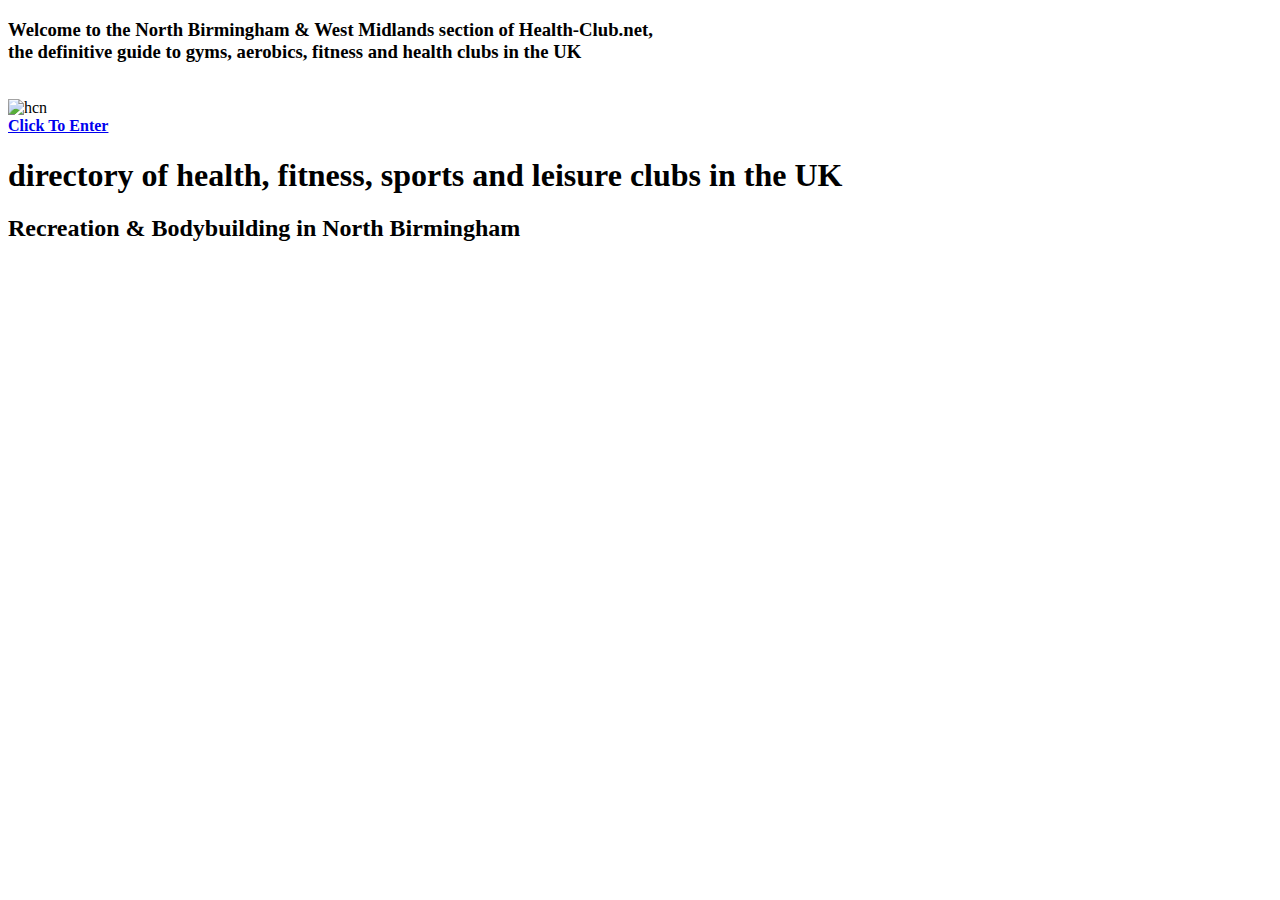
==== index.html @ 2d4096c5 "Add files via upload" ====
<!DOCTYPE html>
<html>
<head>
<meta charset="utf-8">
<link rel="stylesheet" type="text/css" href="css/font-awesome.css">
<link rel="stylesheet" type="text/css" href="css/bootstrap.css">
<link rel="stylesheet" type="text/css" href="css/style.css">
	<title>airbnb</title>
</head>
<header>
	<h3>
Welcome to the North Birmingham & West Midlands section of Health-Club.net,
<br>the definitive guide to gyms, aerobics, fitness and health clubs in the UK
</h3>
</header>
<body>
<article class="text-center">


 <div class="wrapper">
  
<img src="images/photo.jpg" alt="" class="img-profile1">

<img src="images/photo 1.jpg" alt="" class="img-profile">

</div>

    <img src="images/hcn-logo.gif" alt="hcn" class="img-logo">
    <div>
<a href="#"><strong>Click To Enter</strong></a>
 </div>



<h1>directory of health, fitness, sports and leisure clubs in the UK</h1>
<h2>Recreation & Bodybuilding in North Birmingham</h2>
</article>
<img src="images/icon.gif" alt="" class="img-icon">
<img src="images/icon.gif" alt="" class="img-icon1">
</body>
</html>
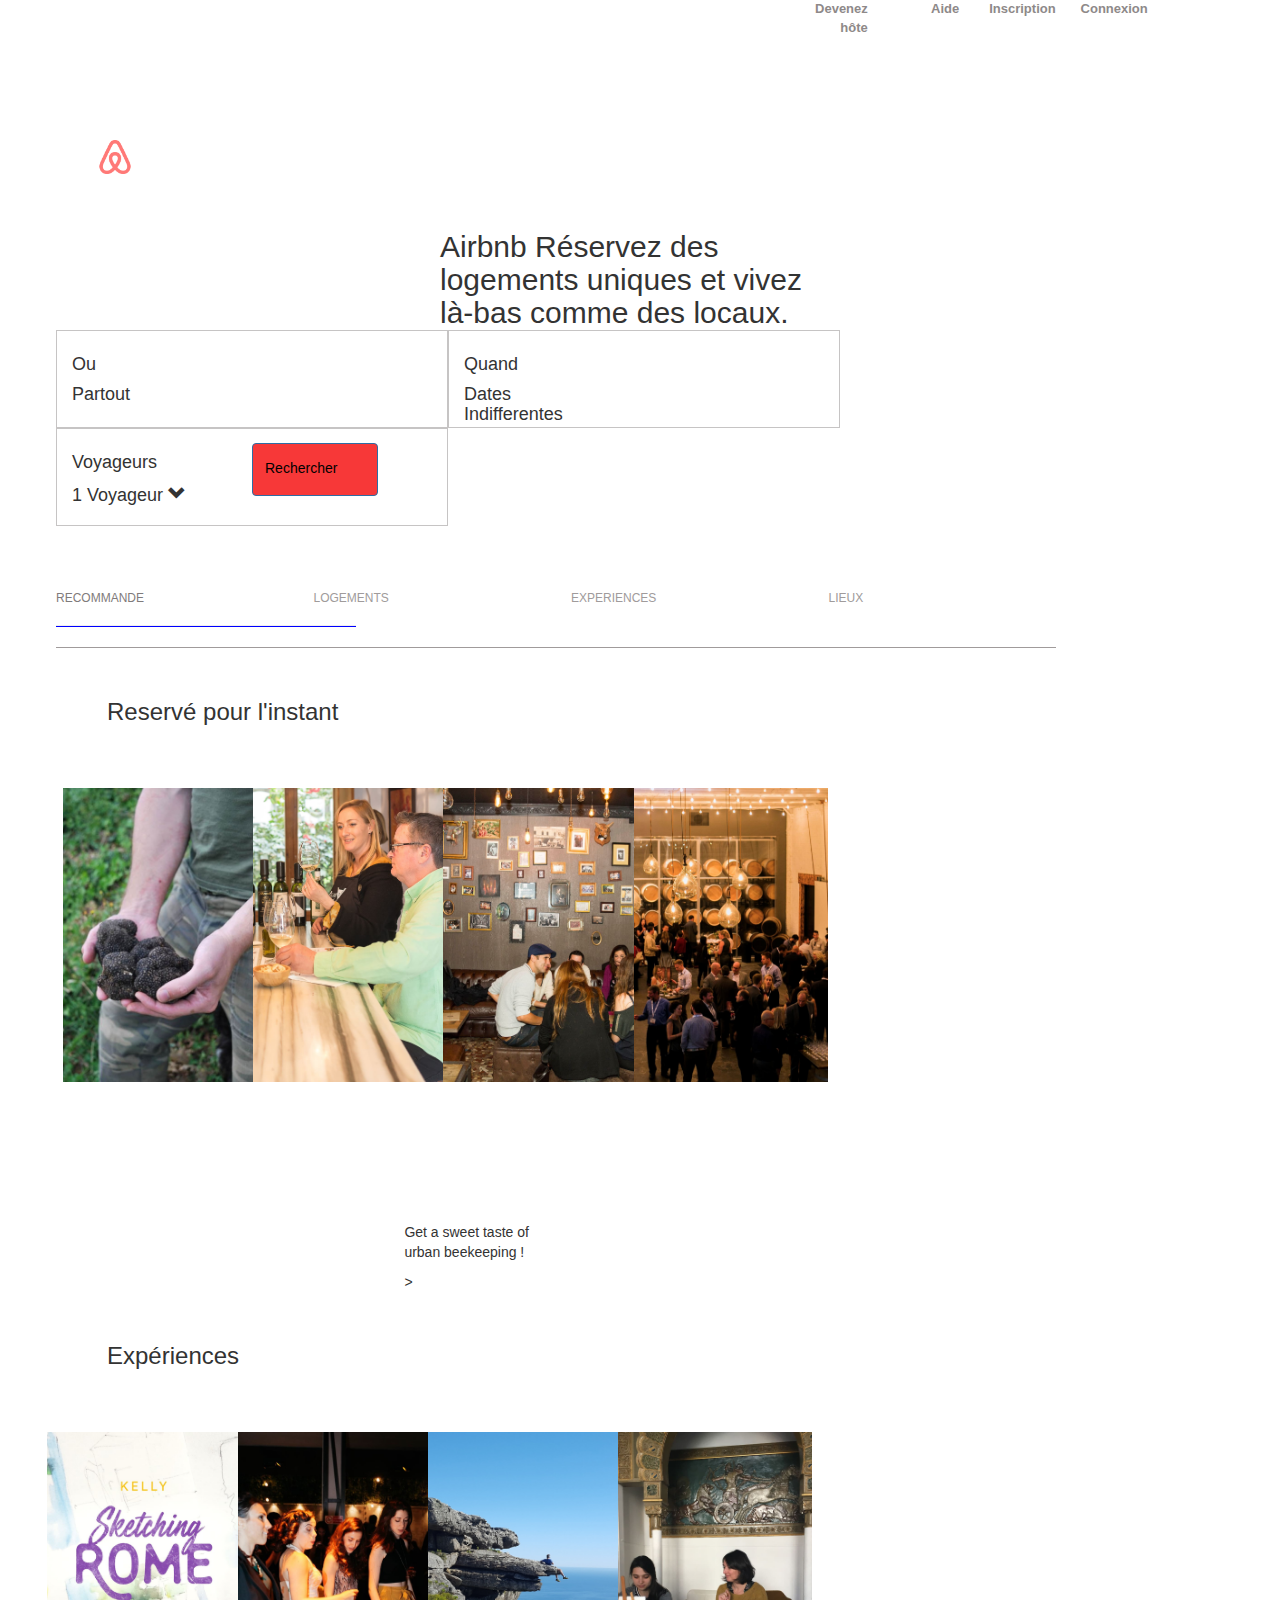
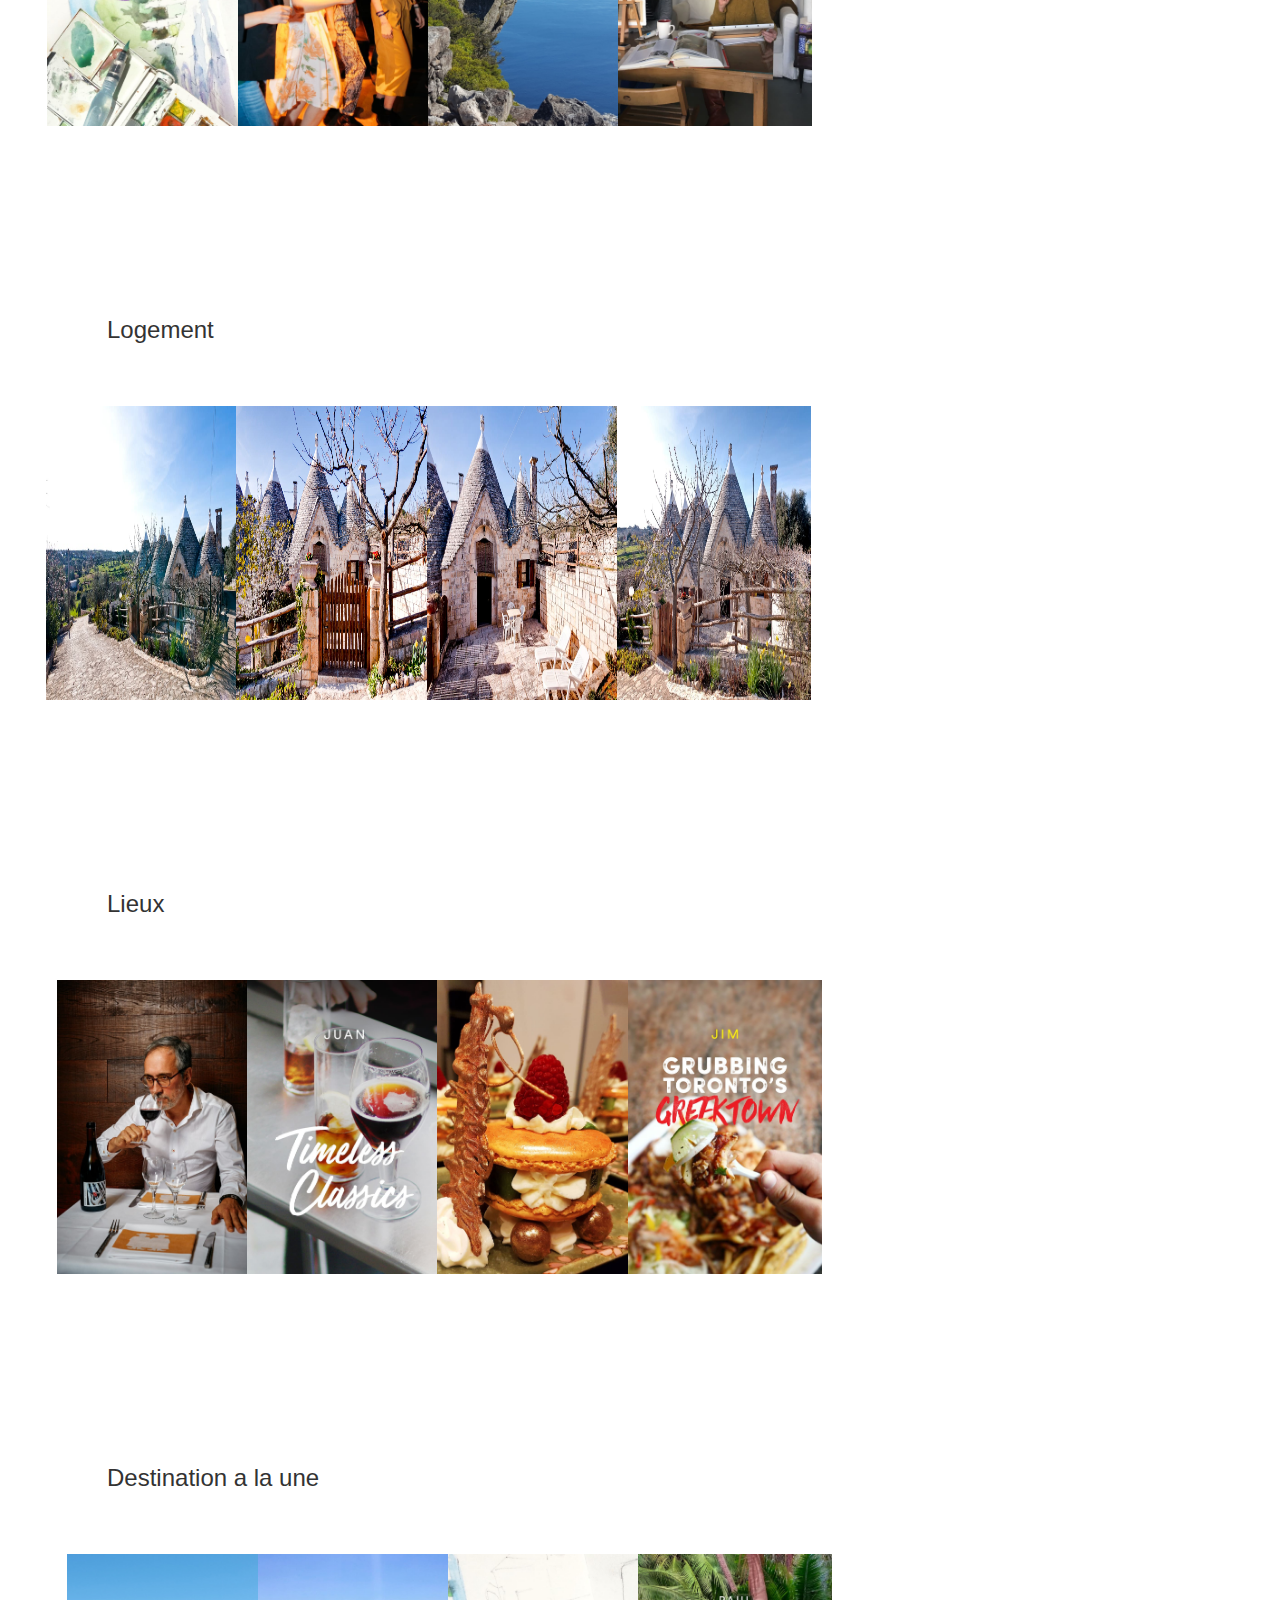
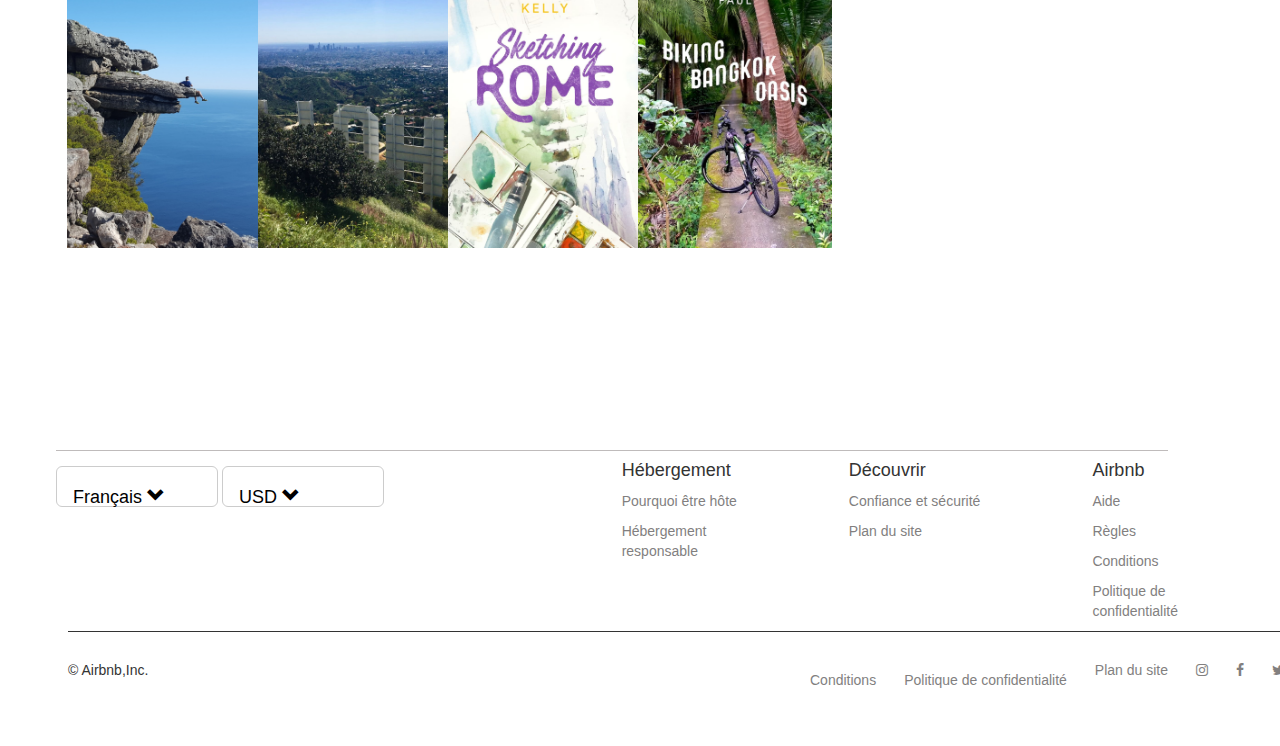
==== commit cb8bcb54: "v1" ====
--- a/index.html
+++ b/index.html
@@ -1,41 +1,249 @@
 <!DOCTYPE html>
 <html>
 <head>
-<meta charset="utf-8">
-<link rel="stylesheet" type="text/css" href="css/font-awesome.css">
-<link rel="stylesheet" type="text/css" href="css/bootstrap.css">
-<link rel="stylesheet" type="text/css" href="css/style.css">
-	<title>airbnb</title>
+	<title></title>
+	<link rel="stylesheet" type="text/css" href="css/font-awesome.css">
+	<link rel="stylesheet" type="text/css" href="css/bootstrap.css">
+	<link rel="stylesheet" type="text/css" href="css/style.css">
 </head>
+<div class="navbar-header">
+      <a class="navbar-Airbnb" href="#">
+        <img alt="Airbnb" src="images/images.png" width="90">
+      </a>
 <header>
-	<h3>
-Welcome to the North Birmingham & West Midlands section of Health-Club.net,
-<br>the definitive guide to gyms, aerobics, fitness and health clubs in the UK
-</h3>
+
+	  <div class="row">
+	  <div class="vertical-inline">
+	  
+	  <div class="col-lg-3">
+	  <label><a href=""></a>Devenez hôte</label>
+	  </div>
+	   <div class="col-lg-3">
+	   <label><a href=""></a>Aide</label>
+      </div>
+      <div class="col-lg-3">
+     <label> <a href=""></a>Inscription</label>
+      </div>
+
+      <div class="col-lg-3">
+      <label><a href=""></a>Connexion</label>
+      </div>
+    </div>
+    </div>
 </header>
+
 <body>
-<article class="text-center">
-
-
- <div class="wrapper">
+<article>
+	<h1>Airbnb Réservez des<br> logements uniques et vivez <br>là-bas comme des locaux.</h1>
+	<div class="container">
+	<div class="row">
+        <div class="col-lg-3">
+        <h4>Ou<br><h4>Partout</h4></h4>
+        </div>
+
+</div>
+</div>
+</article>
+
+<article>
+<div class="container">
+	<div class="row">
+        <div class="col-lg-3">
+       <h4> Quand<br> <h4>Dates Indifferentes</h4></h4>
+        </div>
+
+</div>
+</div>
+</article>
+
+<article>
+<div class="container">
+	<div class="row">
+        <div class="col-lg-6">
+        <h4>Voyageurs<br><h4> 1 Voyageur <span class="glyphicon glyphicon-chevron-down"></span></h4></h4></div>
+        <button type="button" class="btn btn-primary">Rechercher</button>
+</div>
+</div>
+</article>
+
+<div class="menu">
+<div class="row">
+  <div class="col-sm-3">
+<h5><a href="" id="rec">RECOMMANDE<hr></a></h5>
+</div>
+<div class="col-sm-3">
+<h5>LOGEMENTS</h5>
+</div>
+<div class="col-sm-3">
+<h5>EXPERIENCES</h5>
+</div>
+<div class="col-sm-3">
+<h5>LIEUX</h5>
+</div>
+</div>
+</div>
+
+  <h3 id="res">Reservé pour l'instant</h3> 
+  <section class="row">   
+     <div class="col-lg-2">
+    <img src="images/argile.jpg" width="250" height="350" ><p> Get a sweet taste of urban beekeeping !</p> >
+     
+     </div>
+
+     <div class="col-lg-2">
+     <img src="images/couple.jpg" width="250" height="350" >
+    </div>
+    <div class="col-lg-2">
+    <img src="images/rencontre.jpg" width="250" height="350">
+    </div>
+    <div class="col-lg-2">
+     <img src="images/boite.jpg" width="250" height="350">   
+</div>
+</div>
+    </section>
+
+   <h3 id="exp">Expériences</h3> 
+  <section class="row">  
+     <div class="col-lg-2">
+     <img src="images/rome.jpg" width="250" height="350">
+     </div>
+     <div class="col-lg-2">
+     <img src="images/danse.jpg" width="250" height="350">
+     </div>
+     <div class="col-lg-2">
+     <img src="images/grotte.jpg" width="250" height="350">
+     </div>
+      <div class="col-lg-2">
+     <img src="images/music.jpg" width="250" height="350">
+     </div>
+    
+  </section>     
+
+   <h3 id="log">Logement</h3> 
+  <section class="row">  
+     <div class="col-lg-2">
+     <img src="images/nuage.jpg" width="250" height="350">
+     </div>
+     <div class="col-lg-2">
+     <img src="images/village.jpg" width="250" height="350">
+     </div>
+     <div class="col-lg-2">
+     <img src="images/cabane.jpg" width="250" height="350">
+     </div>
+      <div class="col-lg-2">
+     <img src="images/case.jpg" width="250" height="350">
+     </div>
+     
+  </section>     
+ 
+   
+ <h3 id="lieu">Lieux</h3> 
+  <section class="row">  
+     <div class="col-lg-2">
+     <img src="images/vin.jpg" width="250" height="350">
+     </div>
+     <div class="col-lg-2">
+     <img src="images/time.jpg" width="250" height="350">
+     </div>
+     <div class="col-lg-2">
+     <img src="images/gateau.jpg" width="250" height="350">
+     </div>
+      <div class="col-lg-2">
+     <img src="images/creme.jpg" width="250" height="350">
+     </div>
+  </section>
+
+      <h3 id="dest">Destination a la une</h3> 
+  <section class="row">  
+     <div class="col-lg-2">
+     <img src="images/grotte.jpg" width="250" height="350">
+     </div>
+     <div class="col-lg-2">
+     <img src="images/feuille.jpg" width="250" height="350">
+     </div>
+     <div class="col-lg-2">
+     <img src="images/rome.jpg" width="250" height="350">
+     </div>
+      <div class="col-lg-2">
+     <img src="images/velo.jpg" width="250" height="350">
+     </div>
+  </section>
+
+<div class="containers">
+<div class="row">
+<div class="col-lg-6">
+<div class="btn-group">
+  <button class="pull-right btn btn-default btn-lg dropdown-toggle" type="button" id="second-btn">Français <span class="glyphicon glyphicon-chevron-down"></span></button>  
   
-<img src="images/photo.jpg" alt="" class="img-profile1">
-
-<img src="images/photo 1.jpg" alt="" class="img-profile">
-
-</div>
-
-    <img src="images/hcn-logo.gif" alt="hcn" class="img-logo">
-    <div>
-<a href="#"><strong>Click To Enter</strong></a>
- </div>
-
-
-
-<h1>directory of health, fitness, sports and leisure clubs in the UK</h1>
-<h2>Recreation & Bodybuilding in North Birmingham</h2>
-</article>
-<img src="images/icon.gif" alt="" class="img-icon">
-<img src="images/icon.gif" alt="" class="img-icon1">
+  <ul class="dropdown-menu">
+    <li>Bahasa Indonesia</li>
+    <li>Bahasa Melayu</li>
+    <li>Català</li>
+    <li>Dansk</li>
+    <li>Deutsch</li>
+    <li>English</li>
+    <li>Español</li>
+  </ul>
+</div>
+
+<div class="btn-group">
+  <button class="btn btn-default btn-lg dropdown-toggle" type="button" id="three-btn"> USD <span class="glyphicon glyphicon-chevron-down"></span></button>
+  <ul class="dropdown-menu">
+   <li>UAH</li>
+    <li>TWD</li>
+    <li>TRY</li>
+    <li>THB</li>
+    <li>SGD</li>
+    <li>SEK</li>
+    <li>SAR</li>
+  </ul>
+</div>
+</div>
+</div>
+</div>
+<div class="container1">
+<div class="row">
+<div class="col1-lg-3">
+  <h4>Airbnb</h4>
+   <p><a href="">Aide</a></p>
+    <p><a href="">Règles</a></p>
+    <p><a href="">Conditions</a></p>
+    <p><a href="">Politique de<br>confidentialité</a></p>
+ </div>
+
+<div class="row">
+<div class="col1-lg-3">
+  <h4>Découvrir</h4>
+   <p><a href="">Confiance et sécurité</a></p>
+    <p><a href="">Plan du site</a></p>
+ </div>
+
+<div class="row">
+<div class="col1-lg-3">
+  <h4>Hébergement</h4>
+   <p><a href="">Pourquoi être hôte</a></p>
+    <p><a href="">Hébergement<br>responsable</a></p>
+
+ </div>
+ </div>
+<footer class="pied-page">
+  <div class="row">
+     <div class="col-lg-6">
+	<p>&copy; Airbnb,<abbr>Inc.</abbr></p>
+     </div>
+
+<div class="row">
+   <div class="col-lg-6">
+    <a href="https://www.twitter.com/" class="icon-circle"><i class="fa fa-twitter"></i></a>
+				<a href="https://www.facebook.com/" class="icon-circle" ><i class="fa fa-facebook"></i></a>
+				<a href="https://www.instagram.com/" class="icon-circle" ><i class="fa fa-instagram"></i></a>
+   <p><a href="">Plan du site</a></p>
+   <p><a href="">Politique de confidentialité </a></p>
+   <p><a href=""> Conditions</a></p>
+  
+</div>
+</div>
+</footer>
+
 </body>
 </html>--- a/css/style.css
+++ b/css/style.css
@@ -0,0 +1,217 @@
+header{
+	float: right;
+	text-align: right;
+	color: rgb(142, 137, 137);
+	font-size: 13px;
+	padding-right: 2em;
+	padding-bottom: 2em;
+}
+
+.navbar-airbnb{
+  top: 5;
+}
+
+
+
+.header-img{
+	float: left;
+	top: 10px;
+}
+
+body{
+    margin-right: 8em;
+    margin-left: 4em;
+
+}
+
+.vetical-inline{
+	float: right;
+
+}
+
+.container{
+	border: 1px solid;
+	width: 28em;
+	height: 7em;
+	float: left;
+	padding-top: 1em;
+   border-color: rgb(198, 196, 196);
+}
+
+h1{
+	margin-bottom: 1px;
+	padding-top: 7em;
+	font-size: 30px;
+}
+
+ .navbar-Airbnb img{
+	float: left;
+	text-align: left;
+	margin-left: 1em;
+	padding-top: 2em;
+
+}
+
+.container p{
+	padding: 1px;
+	word-spacing: 3em;
+
+}
+
+.btn{
+	float: left;
+	padding-right: 8em;
+	width: 1.2px;
+	padding-top: 1em;
+    padding-bottom: 1.2em;
+    color: black;
+    background-color:rgb(247, 56, 56); 
+}
+
+.menu{
+	float: left;
+   margin-top: 4em;
+   border-bottom: 1px solid;
+   width: 1000px;
+   color: rgb(160, 155, 155);
+
+}
+ hr{
+	color: blue;
+	border-bottom:1px solid;
+	width:300px;
+	float: left; 
+
+}
+
+h3{
+	margin: 2em;
+	float: left;
+	text-align: left;
+	margin-right: 3em;
+	padding: 3px;
+}
+
+#exp{
+	margin-right: 5.5em;
+}
+
+#lieu{
+	margin-right: 9em;
+}
+
+#log{
+	margin-right: 6.5em;
+	padding-bottom: 3em;
+}
+
+#res{
+	margin-right: 2em;
+	padding-bottom: 3em;
+}
+
+h5{
+	font-size: 12px;
+}
+   
+#rec{
+	color: rgb(127, 123, 123);
+}
+
+img{
+	margin: 8em;
+	float: right;
+	margin-right: 20em;
+	margin-left: 9px;
+	padding: 2em;
+	margin-bottom: 8em;
+
+}
+
+a{
+color:rgb(130, 127, 127);
+}
+
+ [class*="col1"]{
+ 	float: right;
+ 	text-align: left;
+ 	margin-left: 8em;
+ 	/*margin-right: 45px;*/
+ 	/*padding-left: 3em;*/
+    
+   
+
+ }
+
+ [class*="col1"] 
+ h4 a{
+ 	margin: 2em;
+ }
+
+ .container1{
+ 	border-top:1px solid;
+ 	border-color: rgb(191, 187, 187);
+ 	padding-left: 3em;
+ 	padding-right: 5px;
+
+ }
+.btn-group{
+	background-color:grid;
+	height: 6px;
+	bottom: 4.6px;
+	color: black;
+	padding-top: 1em;
+	border-color: rgb(170, 169, 169);
+}
+
+.containers {
+  padding-top: 2em;
+  padding-bottom: 1em;
+}
+
+#second-btn{
+	width: 5em;
+	height: 0;
+	margin-top: 2em;
+	text-align: center;
+	top: 1;
+	background-color: transparent;
+
+}
+
+#three-btn{
+width: 5em;
+	height: 0;
+	margin-top: 2em;
+	margin-bottom: 2px;
+	top: 0;
+	background-color: transparent;
+}
+.caret{
+	left:5em;
+	top: 2em;
+	right: 3em;
+}
+
+#star{
+	float: left;
+	margin: 4px ;
+}
+
+.pied-page{
+	border-top: 1px solid;
+	padding-top: 2em;
+	width: 1230px;
+	padding-bottom: 4em;
+
+}
+
+.pied-page a{
+	float: right;
+	margin-right: 2em;
+
+}
+
+
+
+
